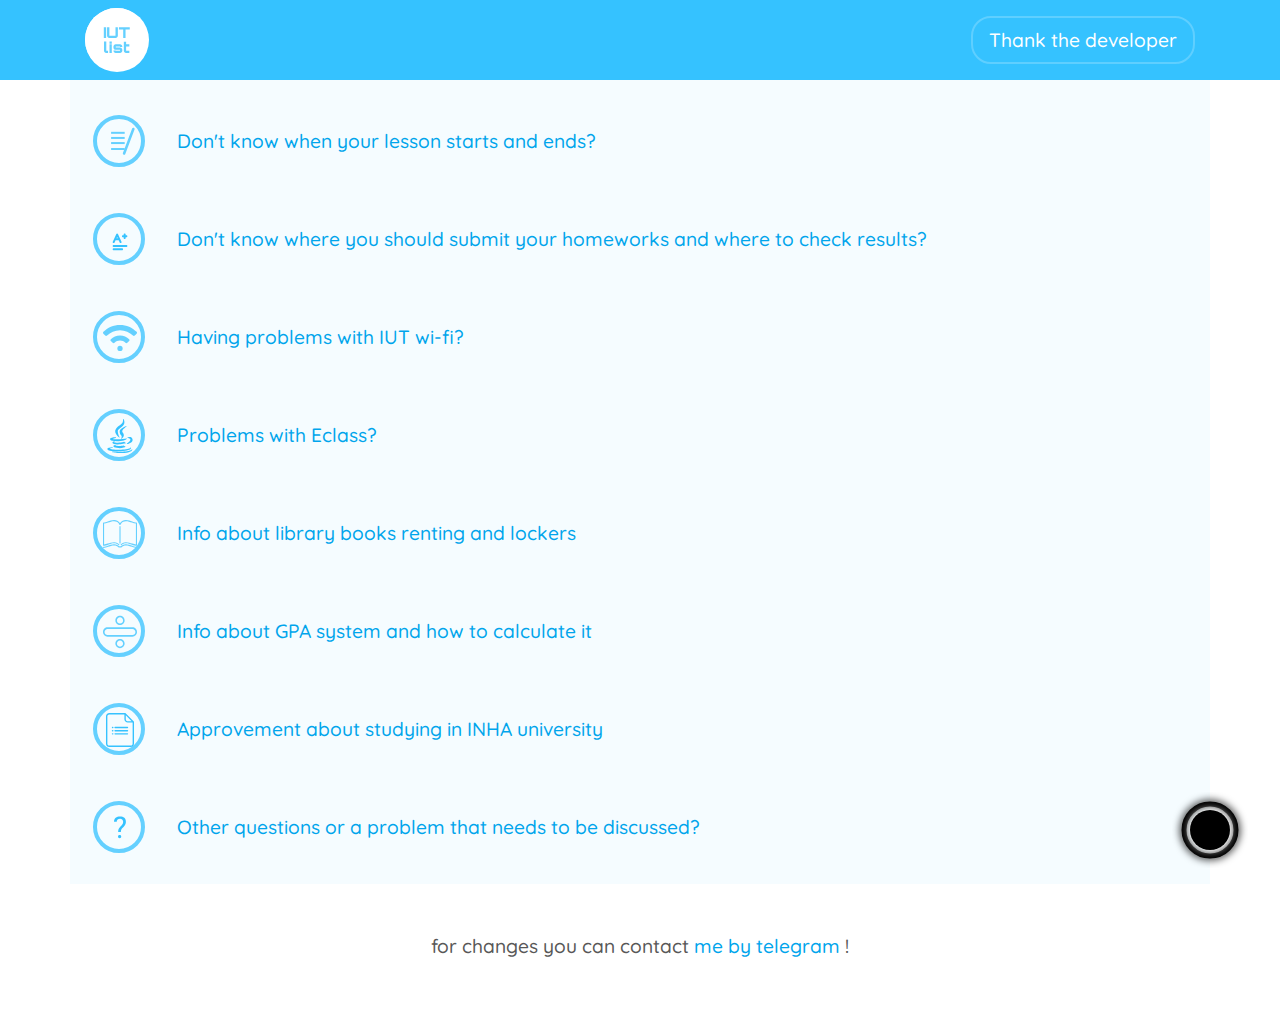
==== index.html @ ee7759f1 "changed the link to super family" ====
<!DOCTYPE html>
<html lang="en">

<head>
    <meta charset="UTF-8">
    <meta name="viewport" content="width=device-width, initial-scale=1.0">
    <meta http-equiv="X-UA-Compatible" content="ie=edge">
    <link href="https://fonts.googleapis.com/css?family=Quicksand:400,500&display=swap" rel="stylesheet">
    <link rel="stylesheet" href="https://stackpath.bootstrapcdn.com/bootstrap/4.3.1/css/bootstrap.min.css"
        integrity="sha384-ggOyR0iXCbMQv3Xipma34MD+dH/1fQ784/j6cY/iJTQUOhcWr7x9JvoRxT2MZw1T" crossorigin="anonymous">
    <link rel="stylesheet" href="styles.css">
    <link rel="stylesheet" href="dark.css">
    <title>IUTList</title>
</head>

<body id="body">
    <div class="theme" id="theme"><img src="img/Component3.svg" alt=""></div>
    <nav>
        <div class="container d-flex justify-content-between">
            <div href="#" class="navbar-brand my-2 p-0"><img src="img/logo.svg" alt=""></div>
            <a href="thankyou.html" class="thanks align-self-center px-3 py-2">Thank the developer</a>
        </div>
    </nav>
    <div class="content">
        <div class="container" id="container"></div>
    </div>
    <footer class="text-center py-5 px-5">
        <p>for changes you can contact <a href="https://t.me/bucciaratti_gang"> me by telegram </a>!</p>
    </footer>
    <div class="py-2"></div>

    <script src="script.js"></script>
    <script src="content.js"></script>
    <script src="https://code.jquery.com/jquery-3.3.1.slim.min.js"
        integrity="sha384-q8i/X+965DzO0rT7abK41JStQIAqVgRVzpbzo5smXKp4YfRvH+8abtTE1Pi6jizo" crossorigin="anonymous">
    </script>
    <script src="https://cdnjs.cloudflare.com/ajax/libs/popper.js/1.14.7/umd/popper.min.js"
        integrity="sha384-UO2eT0CpHqdSJQ6hJty5KVphtPhzWj9WO1clHTMGa3JDZwrnQq4sF86dIHNDz0W1" crossorigin="anonymous">
    </script>
    <script src="https://stackpath.bootstrapcdn.com/bootstrap/4.3.1/js/bootstrap.min.js"
        integrity="sha384-JjSmVgyd0p3pXB1rRibZUAYoIIy6OrQ6VrjIEaFf/nJGzIxFDsf4x0xIM+B07jRM" crossorigin="anonymous">
    </script>
</body>

</html>
---- styles.css ----
body{
    font-size: 1.2rem;
    font-family: 'Quicksand', sans-serif;
    font-weight: 500;
    color: #585858;
}
.thanks{
    border-radius: 20px;
    border: 2px solid rgba(255, 255, 255, 0.212);
    color: white !important;
}
.thanks:hover{
    color: white !important;
    border-color: white;
}
.theme{
    z-index: 666;
    position: fixed;
    bottom: 32px;
    right:32px;
}
nav{
    position: fixed;
    top: 0;
}
a{
    color: #00a5ec !important;
    text-decoration: none !important;
} 
p{
    margin:0;
}
.pl-10, .px-10{
    padding-left: 5rem !important;
}
.pr-10, .px-10{
    padding-right: 5em !important;
}
nav{
    z-index: 666;
    min-height: 80px;
    width: 100%;
    background-color: #35C2FF;
}
.navbar-brand{
    background-color: white;
    width: 64px;
    height: 64px;
    border-radius: 32px;
}
.nav-item{
    cursor: pointer;
    max-width: 44px;    
    margin-right: 2rem;
    max-height: 44px;
    min-width: 44px;
    min-height: 44px;
    border-radius: 50%;
}
.nav-item:hover{
    border: 3px solid rgb(255, 255, 255);
}
.content .container{
    z-index:-1;
    padding-top:100px;
    background-color: rgb(245, 252, 255);
}
.card, .card-header, .card{
    background-color: rgb(245, 252, 255);
    border:none !important;
}
.card-header{
    color: #00a5ec !important;
}
.list-border{
    height: 3px;
    width: 75%;
    margin-left: 8.2%;

}
.list-hover:hover{
    padding-left: 0.6rem !important; 
}
.list-hover:hover .list-border{
    box-shadow: inset  0 0 2px 2px #35C2FF;
}
.section-icon{
    padding: 6px;
    margin-right: 2rem;
    width: 52px;
    height: 52px;
    border: 4px solid #64D0FF;
    border-radius: 50%;
}
.red{
    border-left: 3px solid #FFA6A0;
}
.yellow{
    border-left: 3px solid #FFF0A0;
}
.green{
    border-left: 3px solid #BFFFA0;
}
.red, .yellow, .green{
    color: rgb(51, 51, 51);
    margin-left: 2.8rem;
    padding-left:2.6rem;
    padding-right: 10rem;
}
.active{
    border-radius: 50px;
    margin-right: 7rem;
    padding-left: 0.6rem !important; 
    background-color: #35C2FF;
    color: white !important;
}
.active .section-icon{
    background-color: white;
    border-color: white;
}
.border-down{
    height: 3px;
    width: 80%;
    margin-top: 1.2rem;
    margin-left: 2rem;
    background: rgba(53, 194, 255, 0.302);
}
.card-body .d-flex{
    padding-left: 30px;
}
/*calculator style settings*/
.container> div{
    color: #00a5ec;
}
.marks div{
    cursor: pointer;
    display: flex;
    justify-content: center;
    align-items: center;
    font-size: 70%;
    margin:2px;
    font-weight: 900;
    color: #FF3535;
    border: 3px solid #FF3535;
}
.d{border-color: #FF7E35 !important; color: #FF7E35 !important;}    
.dPlus{border-color: #FFAE35 !important; color: #FFAE35 !important;}
.c{border-color: #FFEB35 !important; color: #FFEB35 !important;}
.cPlus{border-color: #D7FF35 !important; color: #D7FF35 !important;}
.b{border-color: #76FF35 !important; color: #76FF35 !important;}
.bPlus{border-color: #35FFC2 !important; color: #35FFC2 !important;}
.a{border-color: #35E7FF !important; color: #35E7FF !important;}
.aPlus{border-color: #35B6FF !important; color: #35B6FF !important;}
/*activated marks*/
.fActive{background-color: #FF3535 !important; color: white !important;}
.dActive{background-color: #FF7E35 !important; color: white !important;}
.dPlusActive{background-color: #FFAE35 !important; color: white !important;}
.cActive{background-color: #FFEB35 !important; color: white !important;}
.cPlusActive{background-color: #D7FF35 !important; color: white !important;}
.bActive{background-color:#76FF35 !important; color: white !important; }
.bPlusActive{background-color: #35FFC2 !important; color: white !important;}
.aActive{background-color: #35E7FF !important; color: white !important;}
.aPlusActive{background-color: #35B6FF !important; color: white !important;}

.container{
    /* min-width: 390px; */
}
@media(min-width:992px){

    .marks > div{
        width: 36px;
        height: 36px;
        border-radius: 22px;
    }
}
@media(max-width:992px){
    .active{
        border-radius: 60px;
    }
    .card-header{
        padding-left: 7px !important;
    }
    .marks > div{
        width: 26px;
        height: 26px;
        border-radius: 20px;
    }
}
@media(max-width:768px){
    .marks > div{
        border-width: 2px;
    }
    .el{
        display: initial;
    }
    .el > div{
        width: 100%;
    }
    .do-not-show-on-small-device{
        display: none;
    }
    .theme{
        bottom: 3px;
        right: 3px;
    }
    .red, .yellow, .green{
        margin-left: 0.2rem;
        padding-left:0.8rem;
        padding-right: 1rem;
    }
    .active{
        border-radius: 33px;
        margin:0;
    }
    .collapse{
        margin:0 !important;
        padding:0 !important;
    }
}
@media (max-width: 576px) {
    .section-icon{
        transform: scale(0.8);
        margin: 0px;
        margin-right: 10px;
    }
    .active{
        padding-left: 0;
        border-radius: 20px;
    }
    .green, .yellow, .red{
        padding-left: 15px !important;
    }
    *{
        font-size: 15px !important;
    }
}
---- dark.css ----
.dark nav{
    background-color: black !important;
}
.dark{
    color: white;
    background-color: rgb(63, 63, 63);
}
.dark .card , .dark .card-header, .dark .container{
    background-color: rgb(41, 41, 41);
}
.dark nav .container{
    background-color: black !important;
}
.dark .active{
    background-color: black;
}
.dark .border-down{
    background-color: black;
}
.dark .red{
    color: rgb(202, 202, 202);
}
.dark .green{
    color: rgb(202, 202, 202);
}
.dark .yellow{
    color: rgb(202, 202, 202);
}
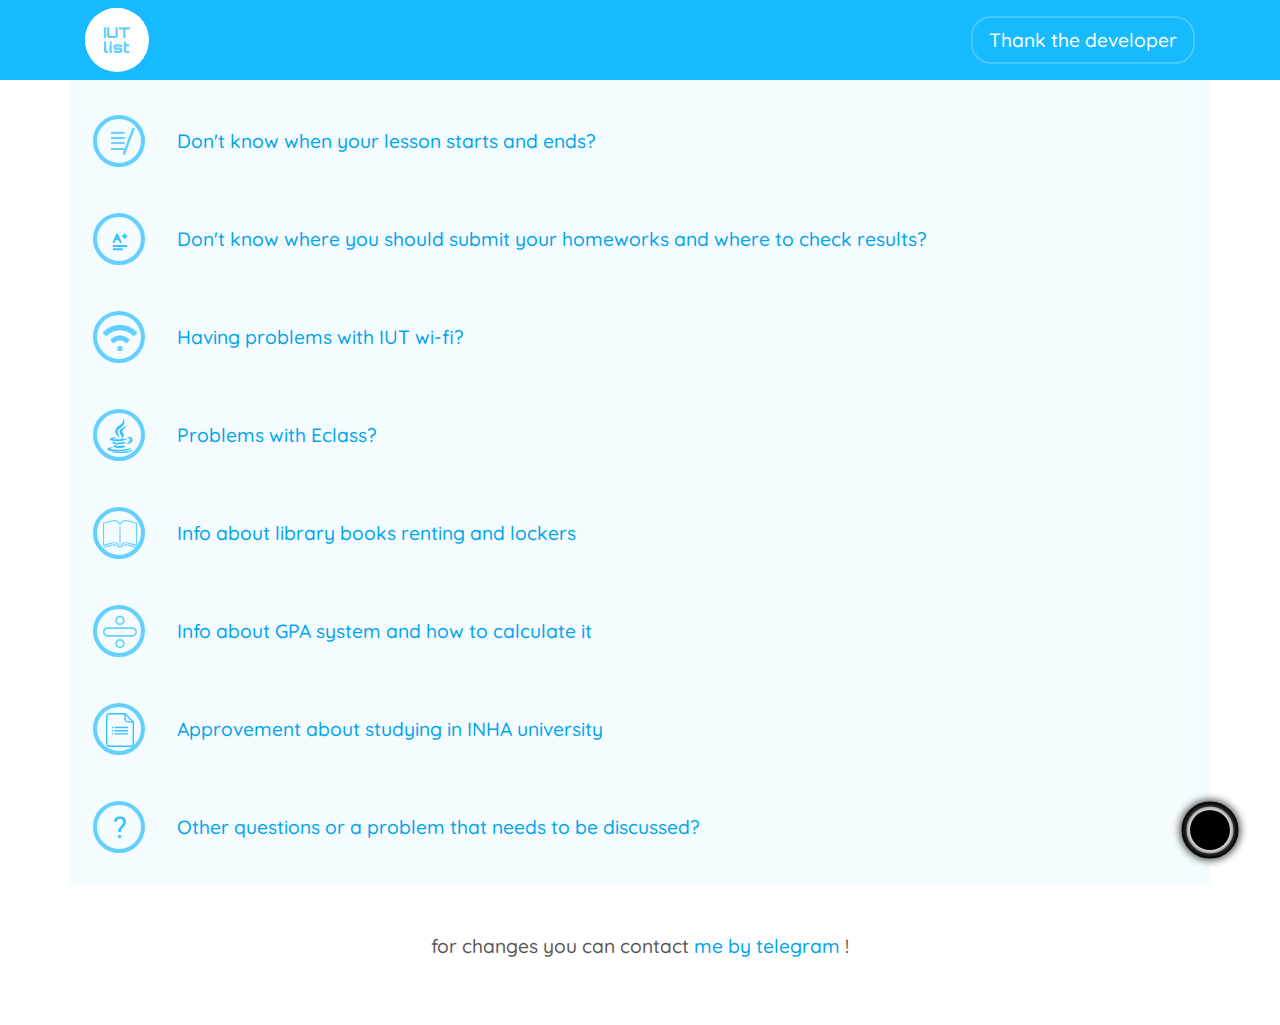
==== commit 51f15727: "added box shadow and reimagined the colors" ====
--- a/index.html
+++ b/index.html
@@ -18,7 +18,7 @@
     <nav>
         <div class="container d-flex justify-content-between">
             <div href="#" class="navbar-brand my-2 p-0"><img src="img/logo.svg" alt=""></div>
-            <a href="thankyou.html" class="thanks align-self-center px-3 py-2">Thank the developer</a>
+            <a href="img/thanks.jpg" class="thanks align-self-center px-3 py-2">Thank the developer</a>
         </div>
     </nav>
     <div class="content">
--- a/styles.css
+++ b/styles.css
@@ -40,7 +40,7 @@
     z-index: 666;
     min-height: 80px;
     width: 100%;
-    background-color: #35C2FF;
+    background-color: rgb(24, 186, 255);
 }
 .navbar-brand{
     background-color: white;
@@ -111,8 +111,12 @@
     border-radius: 50px;
     margin-right: 7rem;
     padding-left: 0.6rem !important; 
-    background-color: #35C2FF;
+    background-color: rgb(79, 202, 255);
     color: white !important;
+    box-shadow: 0 0 10px rgba(6, 180, 255, 0.685);
+}
+.card-header{
+    box-shadow: none !important;
 }
 .active .section-icon{
     background-color: white;
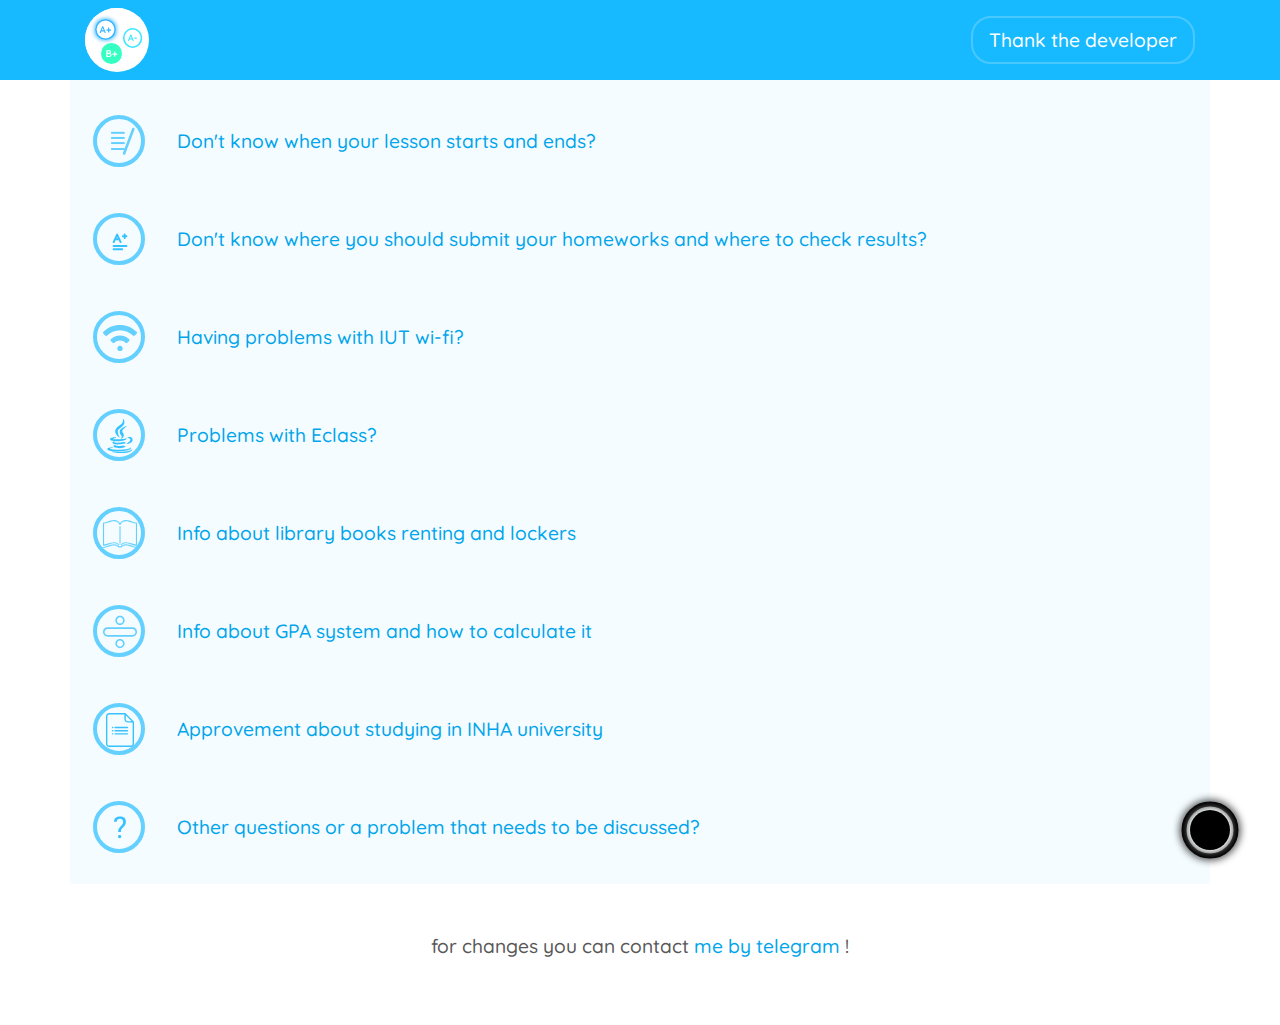
==== commit 4317e6f7: "cookies now working and some more cosmetic changes" ====
--- a/index.html
+++ b/index.html
@@ -5,6 +5,21 @@
     <meta charset="UTF-8">
     <meta name="viewport" content="width=device-width, initial-scale=1.0">
     <meta http-equiv="X-UA-Compatible" content="ie=edge">
+    <meta name="inhalist web app", content="Inha university inside recourses informational site">
+    <meta name="inhalist.web.app", content="Inha university inside recourses informational site">
+    <meta name="Inhalist", content="Inha university inside recourses informational site">
+    <meta name="Inha list", content="Inha university inside recourses informational site">
+    <meta name="inha", content="Inha university inside recourses informational site">
+    <meta name="inha gpa calculator", content="Inha university inside recourses informational site">
+    <meta name="inha problem", content="Inha university inside recourses informational site">
+    <meta name="inha wi-fi", content="Inha university inside recourses informational site">
+    <meta name="Inha logout", content="Inha university inside recourses informational site">
+    <meta name="Inha log out", content="Inha university inside recourses informational site">
+    <meta name="Inha help", content="Inha university inside recourses informational site">
+    <meta name="Iut list", content="Inha university inside recourses informational site">
+    <meta name="Inha links", content="Inha university inside recourses informational site">
+    <meta name="Inha university Tashkent", content="Inha university inside recourses informational site">
+    <meta name="Inha university in Tashkent", content="Inha university inside recourses informational site">
     <link href="https://fonts.googleapis.com/css?family=Quicksand:400,500&display=swap" rel="stylesheet">
     <link rel="stylesheet" href="https://stackpath.bootstrapcdn.com/bootstrap/4.3.1/css/bootstrap.min.css"
         integrity="sha384-ggOyR0iXCbMQv3Xipma34MD+dH/1fQ784/j6cY/iJTQUOhcWr7x9JvoRxT2MZw1T" crossorigin="anonymous">
@@ -17,15 +32,15 @@
     <div class="theme" id="theme"><img src="img/Component3.svg" alt=""></div>
     <nav>
         <div class="container d-flex justify-content-between">
-            <div href="#" class="navbar-brand my-2 p-0"><img src="img/logo.svg" alt=""></div>
+            <a href="calculator.html" class="navbar-brand my-2 p-0"><img src="img/calculator.svg" alt=""></a>
             <a href="img/thanks.jpg" class="thanks align-self-center px-3 py-2">Thank the developer</a>
         </div>
     </nav>
     <div class="content">
-        <div class="container" id="container"></div>
+        <div class="container" id="container">It seems your browser doesn't support JavaScript</div>
     </div>
     <footer class="text-center py-5 px-5">
-        <p>for changes you can contact <a href="https://t.me/bucciaratti_gang"> me by telegram </a>!</p>
+        <p id="telContact"></p>
     </footer>
     <div class="py-2"></div>
 
--- a/styles.css
+++ b/styles.css
@@ -147,24 +147,6 @@
     color: #FF3535;
     border: 3px solid #FF3535;
 }
-.d{border-color: #FF7E35 !important; color: #FF7E35 !important;}    
-.dPlus{border-color: #FFAE35 !important; color: #FFAE35 !important;}
-.c{border-color: #FFEB35 !important; color: #FFEB35 !important;}
-.cPlus{border-color: #D7FF35 !important; color: #D7FF35 !important;}
-.b{border-color: #76FF35 !important; color: #76FF35 !important;}
-.bPlus{border-color: #35FFC2 !important; color: #35FFC2 !important;}
-.a{border-color: #35E7FF !important; color: #35E7FF !important;}
-.aPlus{border-color: #35B6FF !important; color: #35B6FF !important;}
-/*activated marks*/
-.fActive{background-color: #FF3535 !important; color: white !important;}
-.dActive{background-color: #FF7E35 !important; color: white !important;}
-.dPlusActive{background-color: #FFAE35 !important; color: white !important;}
-.cActive{background-color: #FFEB35 !important; color: white !important;}
-.cPlusActive{background-color: #D7FF35 !important; color: white !important;}
-.bActive{background-color:#76FF35 !important; color: white !important; }
-.bPlusActive{background-color: #35FFC2 !important; color: white !important;}
-.aActive{background-color: #35E7FF !important; color: white !important;}
-.aPlusActive{background-color: #35B6FF !important; color: white !important;}
 
 .container{
     /* min-width: 390px; */
--- a/dark.css
+++ b/dark.css
@@ -25,4 +25,7 @@
 }
 .dark .yellow{
     color: rgb(202, 202, 202);
+}
+.dark .container > .course:hover {
+    background-color: rgb(34, 33, 33);
 }